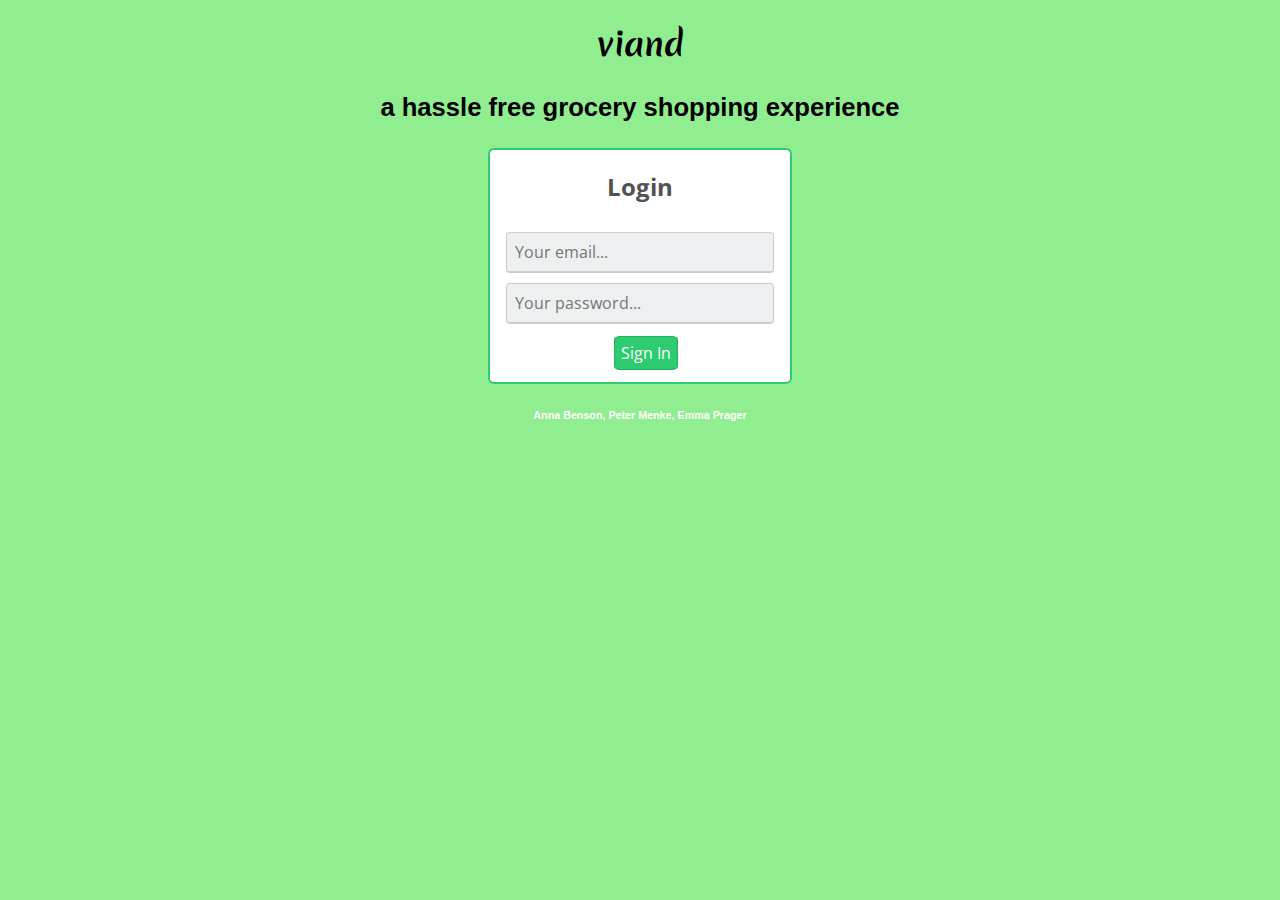
==== index.html @ 69d4b3fd "Fix redirect bug really" ====
<!DOCTYPE html>
<html lang="en">
  <head>
    <meta charset="UTF-8">
    <title>Viand</title>
    <!-- <script src="script.js"></script> -->
    <link rel="stylesheet" href="style.css">
    <link rel="stylesheet" href="normalize.css">
    <link href="https://fonts.googleapis.com/css?family=Bad+Script" rel="stylesheet"> 
    <link href="https://fonts.googleapis.com/css?family=Poppins:300" rel="stylesheet"> 
    <link href='https://fonts.googleapis.com/css?family=Open+Sans:700,600' rel='stylesheet' type='text/css'>

    <link href="https://fonts.googleapis.com/css?family=Maven+Pro|Merienda" rel="stylesheet">
    <script src="//ajax.googleapis.com/ajax/libs/jquery/1.9.0/jquery.min.js" type="text/javascript"></script>

  </head>
  <body>
    <div class = "wrapper">
      <header>
        <h1>viand</h1>
        <h3>a hassle free grocery shopping experience</h3>
      </header>
      <div id="login">
            <div class="box">
              <h2>Login</h1>
              <input id="email" type="email" name="email" placeholder="Your email..."  class="email" /> 
              <input id="password" type="password" name="email" placeholder="Your password..." class="email" />
              <a href=""><div class="btn" id="signin">Sign In</div></a> <!-- End Btn -->
            </div> <!-- End Box -->
      </div>
      <footer>
        <section class="footer">
          <h6>Anna Benson, Peter Menke, Emma Prager </h6>
        </section>
      </footer>
    </div>
  </body>

  <script src="https://ajax.googleapis.com/ajax/libs/jquery/1.9.1/jquery.min.js"></script>
  <script> 
    $(function() {
      $('#signin').click(function(e) {
        e.preventDefault();
        console.log('heyo clicked')

        var email = $('#email').val();
        var password = $('#password').val();

        var users = [
          {email: 'admin@viand.com', password: 'admin'},
          {email: 'pmenke@hawk.iit.edu', password: '12345678'},
          {email: 'eprager@hawk.iit.edu', password: '12345678'},
          {email: 'abenson@hawk.iit.edu', password: '12345678'},
          {email: 'pr@viand.com', password: '12345678'}]
       

          var u = users.find(function(elem) {
            return elem.email == email && elem.password == password;
          });

          if (u) {

            var path = window.location.pathname;
            //var path = '/cs487-viand/index.html';
            var temp = path.split('/');
            temp.pop();
            var newpath = temp.join('/');

            window.location.href = newpath + '/home.html';
            console.log(window.location.pathname);
          } else {
          
            alert('Username or password incorrect.')
          }
        });

    });
  </script>

</html>
---- style.css ----
a:link, a:visited {
	color: black;
  text-decoration: none;
  padding: 1px 12px;
  text-align: center;
  display: inline-block;
}

a:hover, a:active {
  color:  white;
  text-decoration: none;
}

.wrapper{
  background-color: lightgreen;
  margin: 0 auto 0 auto;
  height: 100%;
  width: 60%;
  padding-top: 0;
}

h1 #title{
  text-align: center;
  font-size: 100px;
	font-family: 'Merienda', cursive;
}

h1 {
  text-align: center;
  font-size: 100px;
	font-family: 'Merienda', cursive;
}

h3 #tag {
  text-align: center;
	font-size: 1.6em;
	font-family: 'Questrial', sans-serif;  
  font-style: italic;
}

h3 {
  text-align: center;
	font-size: 1.6em;
	font-family: 'Questrial', sans-serif;  
}

body {
  font-family: 'Open Sans', sans-serif;
  background:lightgreen;
  margin: 0 auto 0 auto;  
  width:100%; 
  text-align:center; 
}

p {
  font-size:12px;
  text-decoration: none;
  color:#ffffff;
}

h2 {
  font-size:1.5em;
  color:#525252;
}

.box{
  background:white;
  width:300px;
  border-radius:6px;
  margin: 0 auto 0 auto;
  border: #2ecc71 2px solid; 
}

.long{
  background:white;
  width: 80%;
  border-radius:6px;
  margin: 0 auto 0 auto;
  border: #2ecc71 2px solid; 
}

.email{
  background:#ecf0f1;
  border: #ccc 1px solid;
  border-bottom: #ccc 2px solid;
  padding: 8px;
  width:250px;
  margin-top:10px;
  font-size:1em;
  border-radius:4px;
}

.password{
  border-radius:4px;
  background:#ecf0f1;
  border: #ccc 1px solid;
  padding: 8px;
  width:250px;
  font-size:1em;
}

.btn{
  background:#2ecc71;
  width:100%;
  padding: 10%;
  color:white;
  border-radius:10%;
  border: #27ae60 1px solid;
  margin-top: 20%;
  margin-bottom: 20%;
}

.btnStore{
  background:white;
  width: auto;
  height: auto;
  padding: 10%;
  border-radius:10%;
  border: #27ae60 1px solid;
  margin-top: 20%;
  margin-bottom: 20%;
  position: realtive;
}

.btnItem{
  background:white;
  width: auto;
  height: auto;
  padding: 10%;
  border-radius:10%;
  border: #27ae60 1px solid;
  margin-top: 20%;
  margin-bottom: 20%;
  position: realtive;
}

.btn:hover{
  background:#2CC06B; 
}

.navigation{
	font-family: Optima,Segoe,Segoe UI,Candara,Calibri,Arial,sans-serif;
	font-weight: 300;
  text-align: center;
  font-size: small;
}

img {
  max-height: 20%;
  width: auto;
  float: left;
  margin: 0 auto 0 auto;
  position: relative;
}

#welcome {
  width: 70%;
}

.footer{
	clear: both;
	color:  white;
	text-align: center;
  font-family: Optima,Segoe,Segoe UI,Candara,Calibri,Arial,sans-serif;
  position: relative;
}

.navigation ul {
  list-style-type: none;
  padding: 0;
  overflow: hidden;
}

.navigation ul li {
  display:inline;
}

.header {
  height: 25%;
  width: 100%;
  position: relative;
}

.display {
  width: 100%;
  margin: 0 auto 0 auto;
}
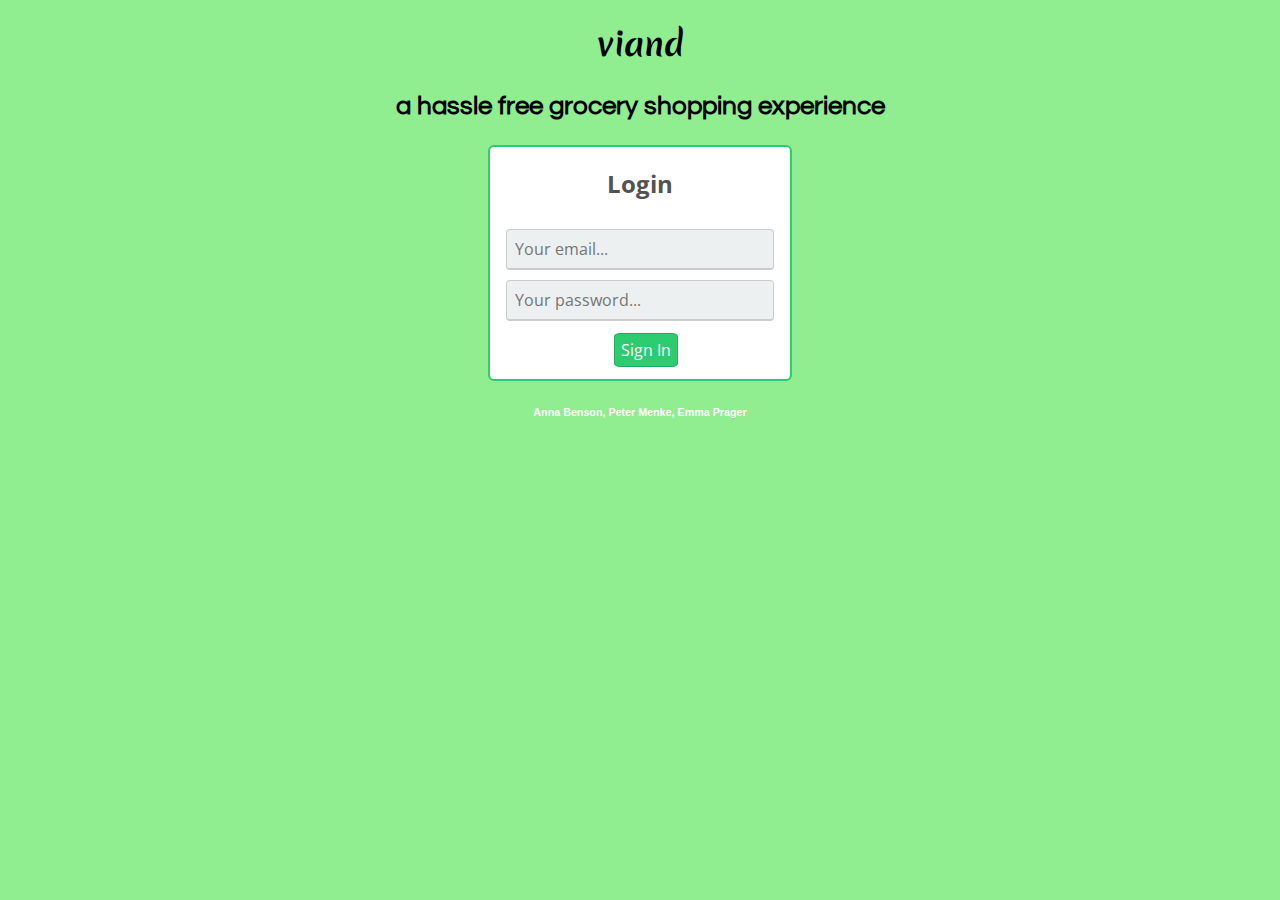
==== commit b8f183d0: "Merge remote-tracking branch 'origin/master'" ====
--- a/index.html
+++ b/index.html
@@ -10,7 +10,7 @@
     <link href="https://fonts.googleapis.com/css?family=Poppins:300" rel="stylesheet"> 
     <link href='https://fonts.googleapis.com/css?family=Open+Sans:700,600' rel='stylesheet' type='text/css'>
 
-    <link href="https://fonts.googleapis.com/css?family=Maven+Pro|Merienda" rel="stylesheet">
+    <link href="https://fonts.googleapis.com/css?family=Merienda|Questrial" rel="stylesheet">
     <script src="//ajax.googleapis.com/ajax/libs/jquery/1.9.0/jquery.min.js" type="text/javascript"></script>
 
   </head>
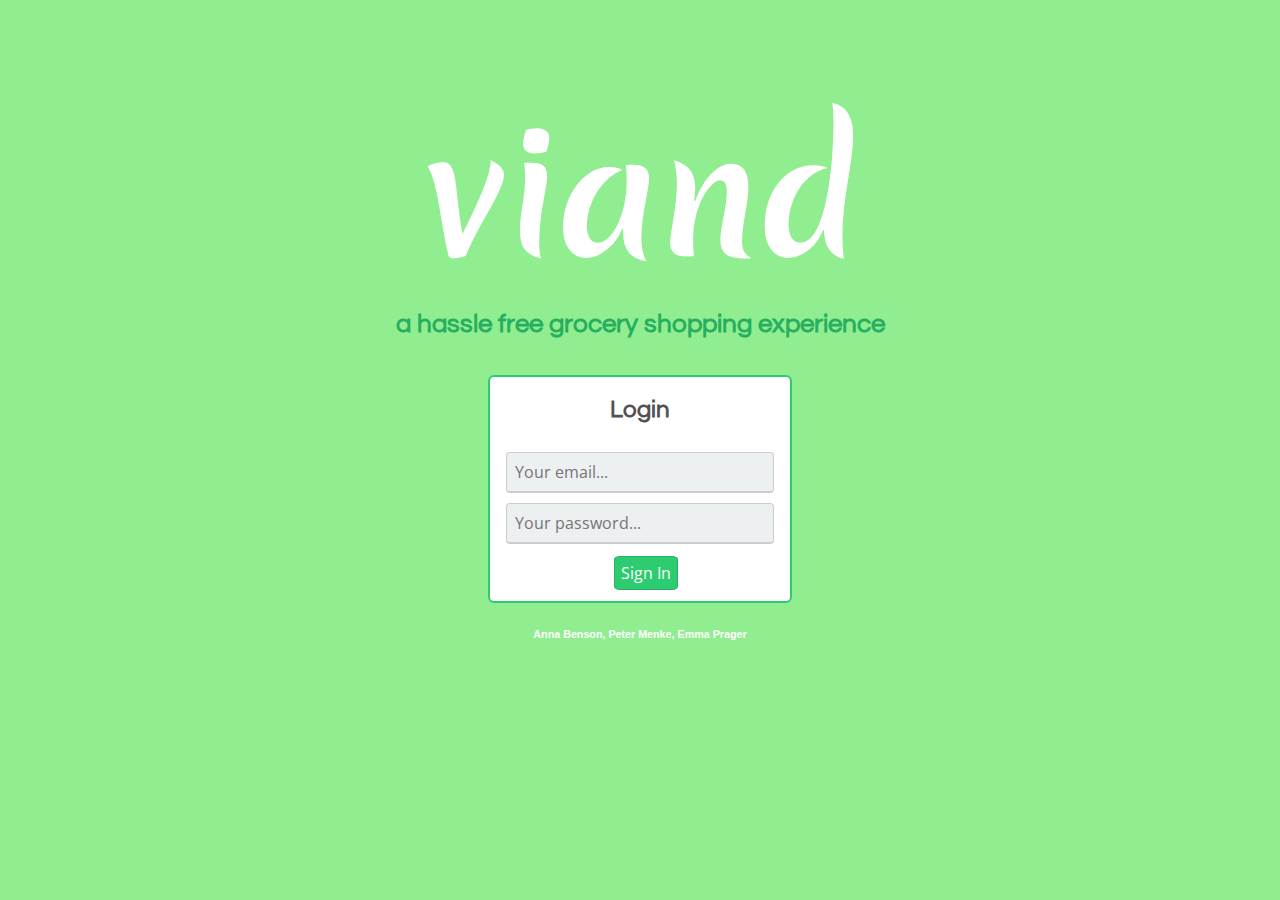
==== commit b1b3a65c: "Edit stylesheets" ====
--- a/index.html
+++ b/index.html
@@ -9,9 +9,8 @@
     <link href="https://fonts.googleapis.com/css?family=Bad+Script" rel="stylesheet"> 
     <link href="https://fonts.googleapis.com/css?family=Poppins:300" rel="stylesheet"> 
     <link href='https://fonts.googleapis.com/css?family=Open+Sans:700,600' rel='stylesheet' type='text/css'>
-
     <link href="https://fonts.googleapis.com/css?family=Merienda|Questrial" rel="stylesheet">
-    <script src="//ajax.googleapis.com/ajax/libs/jquery/1.9.0/jquery.min.js" type="text/javascript"></script>
+    <script src="//ajax.googleapis.com/ajax/libs/jquery/1.9.0/jquery.min.js"></script>
 
   </head>
   <body>
--- a/style.css
+++ b/style.css
@@ -21,14 +21,24 @@
 
 h1 #title{
   text-align: center;
-  font-size: 100px;
-	font-family: 'Merienda', cursive;
+  font-family: 'Merienda', cursive;
+  font-size: 10em;
+  margin: 0.5em 0 0 0;
+  color: white;
 }
 
 h1 {
   text-align: center;
-  font-size: 100px;
-	font-family: 'Merienda', cursive;
+  font-family: 'Merienda', cursive;
+  font-size: 10em;
+  margin: 0.5em 0 0 0;
+  color: white;
+}
+
+h2 {
+  font-size:1.5em;
+  color:#525252;
+  font-family: 'Questrial', sans-serif;
 }
 
 h3 #tag {
@@ -36,12 +46,16 @@
 	font-size: 1.6em;
 	font-family: 'Questrial', sans-serif;  
   font-style: italic;
+  color: #27ae60;
+  margin: 0 0 1.5em 0; 
 }
 
 h3 {
   text-align: center;
 	font-size: 1.6em;
-	font-family: 'Questrial', sans-serif;  
+  font-family: 'Questrial', sans-serif;
+  color: #27ae60;  
+  margin: 0 0 1.5em 0; 
 }
 
 body {
@@ -58,10 +72,6 @@
   color:#ffffff;
 }
 
-h2 {
-  font-size:1.5em;
-  color:#525252;
-}
 
 .box{
   background:white;
@@ -184,4 +194,68 @@
 .display {
   width: 100%;
   margin: 0 auto 0 auto;
+}
+
+/*CHECKOUT-----------------------------------------------------------------------------------------*/
+.col-25,
+.col-50,
+.col-75 {
+  padding: 0 16px;
+}
+
+.container{
+  background-color: #f2f2f2;
+  padding: 5px 20px 15px 20px;
+  border: 1px solid lightgrey;
+  border-radius: 3px;
+}
+
+input[type=text] {
+  width: 100%;
+  margin-bottom: 20px;
+  padding: 12px;
+  border: 1px solid #ccc;
+  border-radius: 3px;
+}
+
+label {
+  margin-bottom: 10px;
+  display: block;
+}
+
+.icon-container {
+  margin-bottom: 20px;
+  padding: 7px 0;
+  font-size: 24px;
+}
+
+.btnCart {
+  background-color: #4CAF50;
+  color: white;
+  padding: 12px;
+  margin: 10px 0;
+  border: none;
+  width: 100%;
+  border-radius: 3px;
+  cursor: pointer;
+  font-size: 17px;
+}
+
+.btnCart:hover {
+  background-color: #45a049;
+}
+
+span.price {
+  float: right;
+  color: grey;
+}
+
+/* Responsive layout - when the screen is less than 800px wide, make the two columns stack on top of each other instead of next to each other (and change the direction - make the "cart" column go on top) */
+@media (max-width: 800px) {
+  .row {
+    flex-direction: column-reverse;
+  }
+  .col-25 {
+    margin-bottom: 20px;
+  }
 }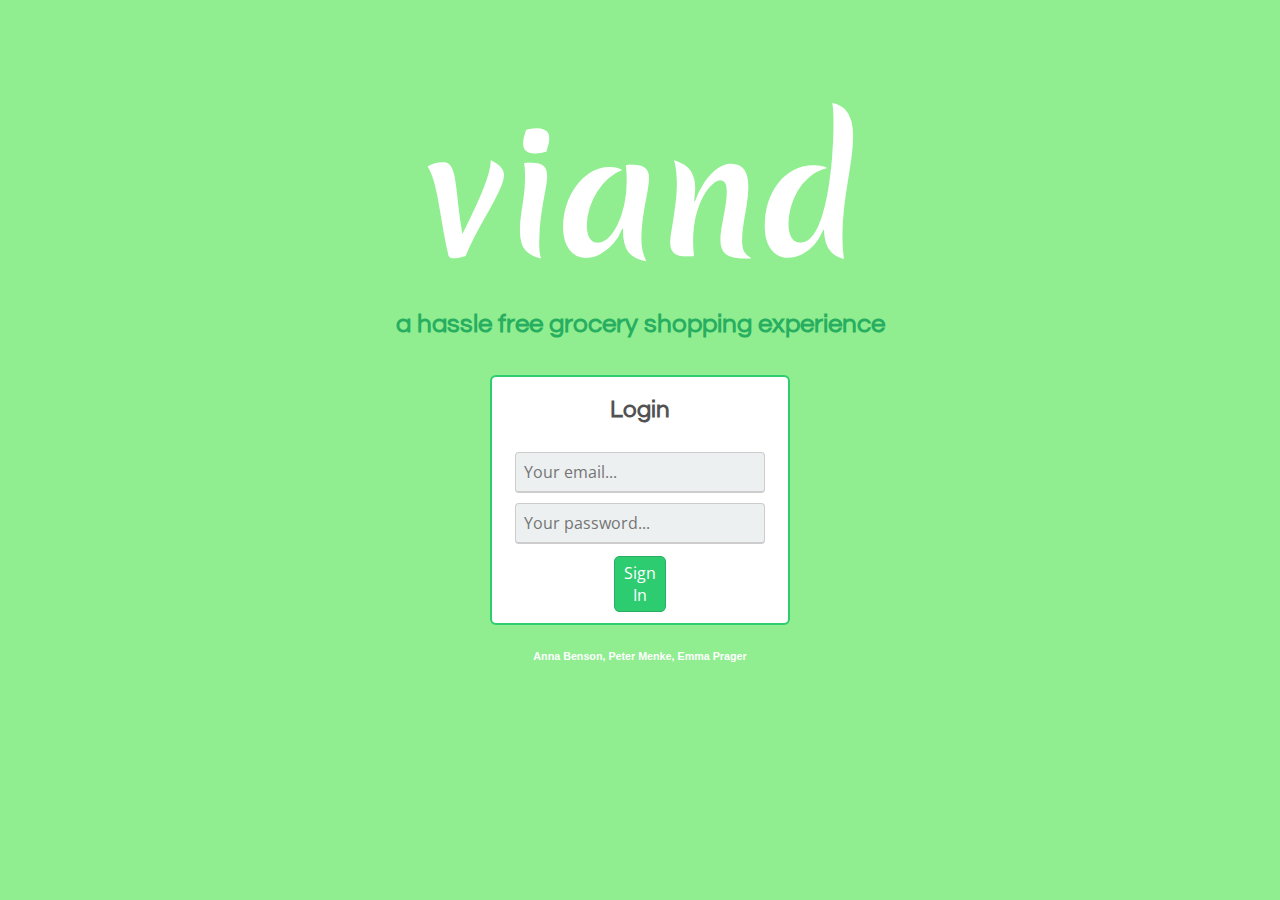
==== commit 5b52438f: "Merge branch 'master' of https://github.com/eprager/cs487-viand" ====
--- a/index.html
+++ b/index.html
@@ -16,12 +16,12 @@
   <body>
     <div class = "wrapper">
       <header>
-        <h1>viand</h1>
+        <h1 class="index">viand</h1>
         <h3>a hassle free grocery shopping experience</h3>
       </header>
       <div id="login">
             <div class="box">
-              <h2>Login</h1>
+              <h2>Login</h2>
               <input id="email" type="email" name="email" placeholder="Your email..."  class="email" /> 
               <input id="password" type="password" name="email" placeholder="Your password..." class="email" />
               <a href=""><div class="btn" id="signin">Sign In</div></a> <!-- End Btn -->
--- a/style.css
+++ b/style.css
@@ -19,7 +19,7 @@
   padding-top: 0;
 }
 
-h1 #title{
+h1.index{
   text-align: center;
   font-family: 'Merienda', cursive;
   font-size: 10em;
@@ -30,7 +30,7 @@
 h1 {
   text-align: center;
   font-family: 'Merienda', cursive;
-  font-size: 10em;
+  font-size: 5em;
   margin: 0.5em 0 0 0;
   color: white;
 }
@@ -41,14 +41,6 @@
   font-family: 'Questrial', sans-serif;
 }
 
-h3 #tag {
-  text-align: center;
-	font-size: 1.6em;
-	font-family: 'Questrial', sans-serif;  
-  font-style: italic;
-  color: #27ae60;
-  margin: 0 0 1.5em 0; 
-}
 
 h3 {
   text-align: center;
@@ -197,10 +189,32 @@
 }
 
 /*CHECKOUT-----------------------------------------------------------------------------------------*/
+.row {
+  display: flex;
+  flex-wrap: wrap;
+  margin: 0 -16px;
+}
+
+.col-25 {
+  flex: 25%;
+}
+
+.col-50 {
+  flex: 50%;
+}
+
+.col-75 {
+  flex: 75%;
+}
+
 .col-25,
 .col-50,
 .col-75 {
   padding: 0 16px;
+}
+
+* {
+  box-sizing: border-box;
 }
 
 .container{
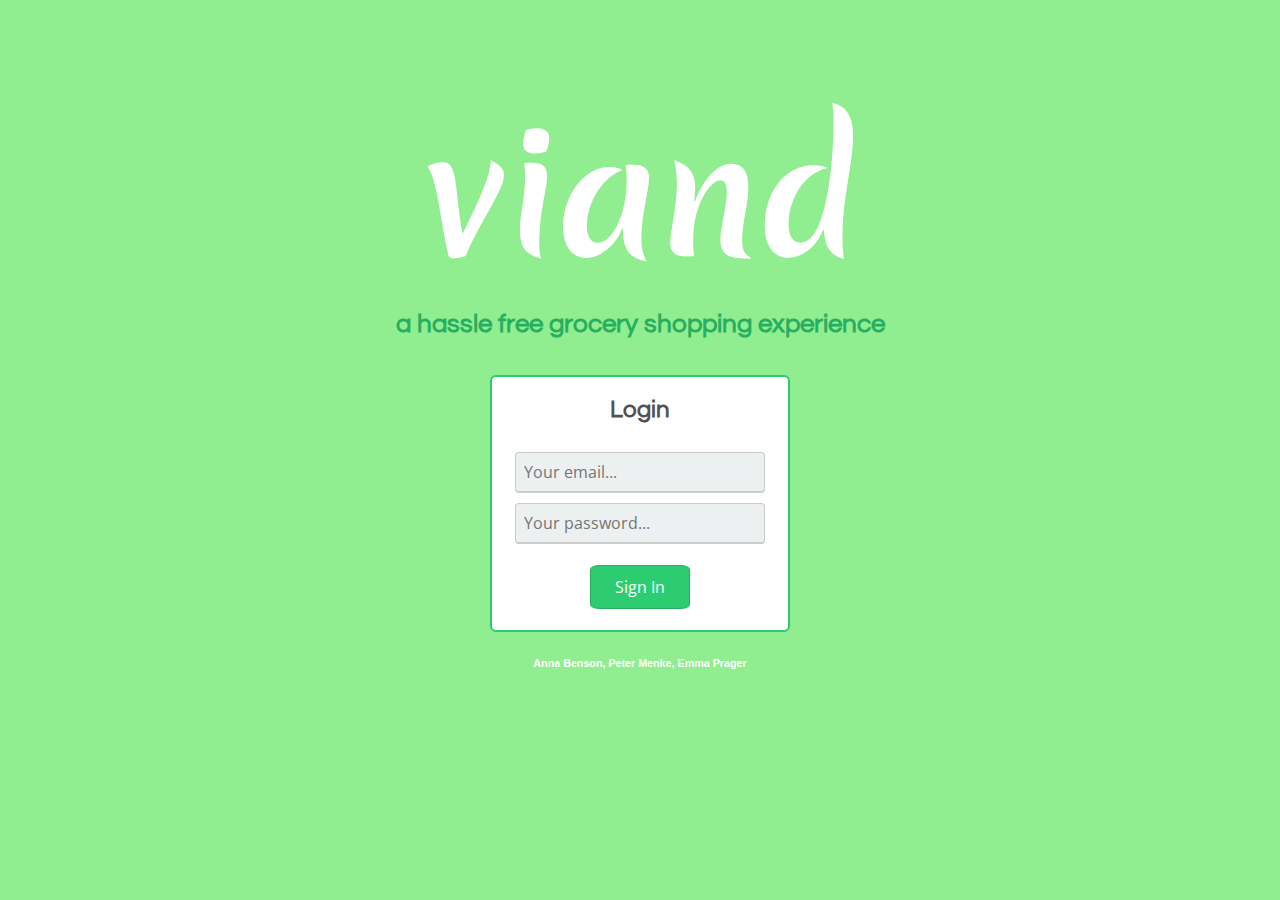
==== commit ebb92a6e: "added favicon" ====
--- a/index.html
+++ b/index.html
@@ -6,6 +6,7 @@
     <!-- <script src="script.js"></script> -->
     <link rel="stylesheet" href="style.css">
     <link rel="stylesheet" href="normalize.css">
+    <link rel="shortcut icon" href="images/icon.ico" type="image/ico" />
     <link href="https://fonts.googleapis.com/css?family=Bad+Script" rel="stylesheet"> 
     <link href="https://fonts.googleapis.com/css?family=Poppins:300" rel="stylesheet"> 
     <link href='https://fonts.googleapis.com/css?family=Open+Sans:700,600' rel='stylesheet' type='text/css'>
--- a/style.css
+++ b/style.css
@@ -7,7 +7,6 @@
 }
 
 a:hover, a:active {
-  color:  white;
   text-decoration: none;
 }
 
@@ -46,16 +45,16 @@
   text-align: center;
 	font-size: 1.6em;
   font-family: 'Questrial', sans-serif;
-  color: #27ae60;  
-  margin: 0 0 1.5em 0; 
+  color: #27ae60;
+  margin: 0 0 1.5em 0;
 }
 
 body {
   font-family: 'Open Sans', sans-serif;
   background:lightgreen;
-  margin: 0 auto 0 auto;  
-  width:100%; 
-  text-align:center; 
+  margin: 0 auto 0 auto;
+  width:100%;
+  text-align:center;
 }
 
 p {
@@ -70,7 +69,7 @@
   width:300px;
   border-radius:6px;
   margin: 0 auto 0 auto;
-  border: #2ecc71 2px solid; 
+  border: #2ecc71 2px solid;
 }
 
 .long{
@@ -78,7 +77,8 @@
   width: 80%;
   border-radius:6px;
   margin: 0 auto 0 auto;
-  border: #2ecc71 2px solid; 
+  border: #2ecc71 2px solid;
+  padding: 10px;
 }
 
 .email{
@@ -103,7 +103,7 @@
 
 .btn{
   background:#2ecc71;
-  width:100%;
+  width: 100px;
   padding: 10%;
   color:white;
   border-radius:10%;
@@ -112,33 +112,53 @@
   margin-bottom: 20%;
 }
 
+/* .btn:hover{
+  background:#2CC06B;
+} */
+
 .btnStore{
   background:white;
-  width: auto;
-  height: auto;
-  padding: 10%;
+  /* width: 10em;
+  height: 10em; */
+  /* width: 10em; */
+  padding: 10px;
   border-radius:10%;
   border: #27ae60 1px solid;
-  margin-top: 20%;
-  margin-bottom: 20%;
-  position: realtive;
+  margin-top: 10%;
+  /* text-align: center; */
+  text-align: center;
+  
+  display: inline-block;
+}
+
+.btnStore img {
+  max-width: 8em;
+  display:block;
+  margin:auto;
+}
+
+.store a {
+  vertical-align: bottom;
+}
+
+.btnStore:hover {
+  color: gray;
 }
 
 .btnItem{
   background:white;
-  width: auto;
-  height: auto;
-  padding: 10%;
+  width: 10em;
+  /* height: 13em; */
+  /* padding: 30%; */
   border-radius:10%;
   border: #27ae60 1px solid;
-  margin-top: 20%;
-  margin-bottom: 20%;
-  position: realtive;
-}
-
-.btn:hover{
-  background:#2CC06B; 
-}
+  margin-top: 15px;
+  text-align: center;
+  
+  display: inline-block;
+}
+
+
 
 .navigation{
 	font-family: Optima,Segoe,Segoe UI,Candara,Calibri,Arial,sans-serif;
@@ -224,7 +244,7 @@
   border-radius: 3px;
 }
 
-input[type=text] {
+#checkout input[type=text] {
   width: 100%;
   margin-bottom: 20px;
   padding: 12px;
@@ -272,4 +292,67 @@
   .col-25 {
     margin-bottom: 20px;
   }
+}
+
+
+.quantity {
+  display: flex;
+  align-items: center;
+  justify-content: center;
+  padding: 0;
+}
+.quantity__minus,
+.quantity__plus {
+  display: block !important;
+  width: 22px;
+  height: 23px;
+  margin: 0;
+  background: #dee0ee;
+  text-decoration: none !important;
+  text-align: center !important;
+  line-height: 23px;
+}
+
+.quantity__add {
+  display: block !important;
+  height: 23px;
+  margin: 7px;
+  background: #dee0ee;
+  border-radius: 5%;
+  text-decoration: none !important;
+  text-align: center !important;
+  line-height: 23px;
+}
+
+.quantity__minus:hover,
+.quantity__plus:hover {
+  background: #575b71;
+  color: #fff;
+} 
+.quantity__minus {
+  border-radius: 3px 0 0 3px;
+}
+.quantity__plus {
+  border-radius: 0 3px 3px 0;
+}
+.quantity__input {
+  width: 32px;
+  height: 23px !important;
+  margin: 0;
+  padding: 0;
+  text-align: center !important;
+  border-top: 2px solid #dee0ee;
+  border-bottom: 2px solid #dee0ee;
+  border-left: 1px solid #dee0ee;
+  border-right: 2px solid #dee0ee;
+  background: #fff;
+  color: #8184a1;
+}
+.quantity__minus:link,
+.quantity__plus:link {
+  color: #8184a1;
+} 
+.quantity__minus:visited,
+.quantity__plus:visited {
+  color: #fff;
 }